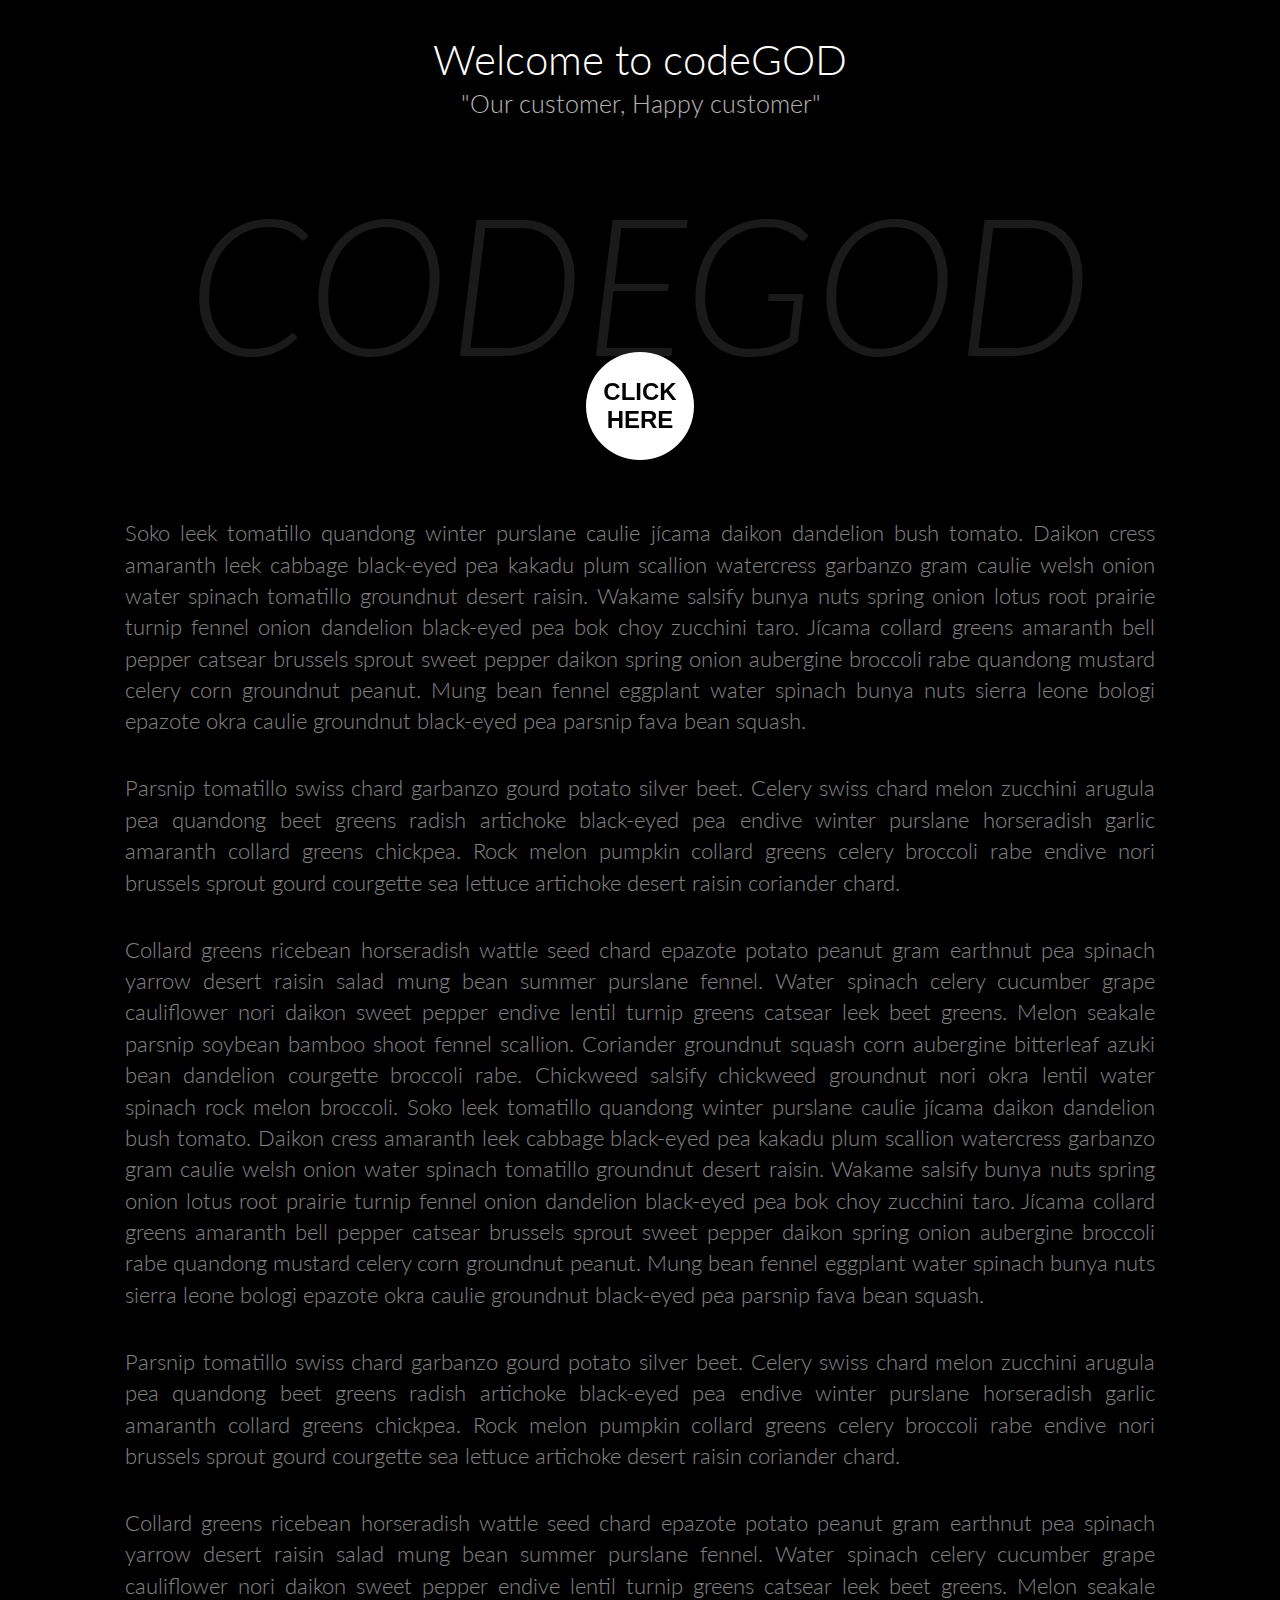
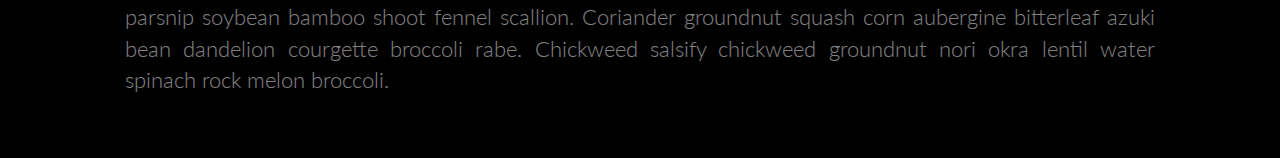
==== index2.html @ 18f1d2a1 "cg2" ====
<!DOCTYPE html>
<html lang="en" class="no-js">
	<head>
		<meta charset="UTF-8" />
		<meta http-equiv="X-UA-Compatible" content="IE=edge,chrome=1"> 
		<meta name="viewport" content="width=device-width, initial-scale=1.0"> 
		<title>Circular Navigation - Demo 2 | Codrops</title>
		<meta name="description" content="Circular Navigation Styles - Building a Circular Navigation with CSS Transforms | Codrops " />
		<meta name="keywords" content="css transforms, circular navigation, round navigation, circular menu, tutorial" />
		<meta name="author" content="Sara Soueidan for Codrops" />
		<link rel="shortcut icon" href="../favicon.ico">
		<link rel="stylesheet" type="text/css" href="css/demo.css" />
		<link rel="stylesheet" type="text/css" href="css/component2.css" />
		<script src="js/modernizr-2.6.2.min.js"></script>


	</head>
	<body>
		<div class="container">
			<header>
				<h1>Welcome to codeGOD <span>"Our customer, Happy customer"</span></h1>	
			</header>
			<div class="component">
				<h2>codeGOD</h2>
				<!-- Start Nav Structure -->
				<button class="cn-button" id="cn-button">CLICK HERE</button>
				<div class="cn-wrapper" id="cn-wrapper">
					<ul>
						<li><a onclick="about()" href="#"><span>About</span></a></li>
						<li><a onclick="works()"href="#"><span>Works</span></a></li>
						<li><a onclick="products()"href="#"><span>Products</span></a></li>
						<li><a onclick="reviews()"href="#"><span>Reviews</span></a></li>
						<li><a onclick="pricing()"href="#"><span>Pricing</span></a></li>
						<li><a onclick="contact()"href="#"><span>Contact</span></a></li>
						<li><a onclick="about()"href="#"><span>Follow</span></a></li>
					 </ul>
				</div>
				<!-- End of Nav Structure -->
			</div>
			<section>
				<p>Soko leek tomatillo quandong winter purslane caulie jícama daikon dandelion bush tomato. Daikon cress amaranth leek cabbage black-eyed pea kakadu plum scallion watercress garbanzo gram caulie welsh onion water spinach tomatillo groundnut desert raisin. Wakame salsify bunya nuts spring onion lotus root prairie turnip fennel onion dandelion black-eyed pea bok choy zucchini taro. Jícama collard greens amaranth bell pepper catsear brussels sprout sweet pepper daikon spring onion aubergine broccoli rabe quandong mustard celery corn groundnut peanut. Mung bean fennel eggplant water spinach bunya nuts sierra leone bologi epazote okra caulie groundnut black-eyed pea parsnip fava bean squash.</p>
				<p>Parsnip tomatillo swiss chard garbanzo gourd potato silver beet. Celery swiss chard melon zucchini arugula pea quandong beet greens radish artichoke black-eyed pea endive winter purslane horseradish garlic amaranth collard greens chickpea. Rock melon pumpkin collard greens celery broccoli rabe endive nori brussels sprout gourd courgette sea lettuce artichoke desert raisin coriander chard.</p>
				<p>Collard greens ricebean horseradish wattle seed chard epazote potato peanut gram earthnut pea spinach yarrow desert raisin salad mung bean summer purslane fennel. Water spinach celery cucumber grape cauliflower nori daikon sweet pepper endive lentil turnip greens catsear leek beet greens. Melon seakale parsnip soybean bamboo shoot fennel scallion. Coriander groundnut squash corn aubergine bitterleaf azuki bean dandelion courgette broccoli rabe. Chickweed salsify chickweed groundnut nori okra lentil water spinach rock melon broccoli. Soko leek tomatillo quandong winter purslane caulie jícama daikon dandelion bush tomato. Daikon cress amaranth leek cabbage black-eyed pea kakadu plum scallion watercress garbanzo gram caulie welsh onion water spinach tomatillo groundnut desert raisin. Wakame salsify bunya nuts spring onion lotus root prairie turnip fennel onion dandelion black-eyed pea bok choy zucchini taro. Jícama collard greens amaranth bell pepper catsear brussels sprout sweet pepper daikon spring onion aubergine broccoli rabe quandong mustard celery corn groundnut peanut. Mung bean fennel eggplant water spinach bunya nuts sierra leone bologi epazote okra caulie groundnut black-eyed pea parsnip fava bean squash.</p>
				<p>Parsnip tomatillo swiss chard garbanzo gourd potato silver beet. Celery swiss chard melon zucchini arugula pea quandong beet greens radish artichoke black-eyed pea endive winter purslane horseradish garlic amaranth collard greens chickpea. Rock melon pumpkin collard greens celery broccoli rabe endive nori brussels sprout gourd courgette sea lettuce artichoke desert raisin coriander chard.</p>
				<p>Collard greens ricebean horseradish wattle seed chard epazote potato peanut gram earthnut pea spinach yarrow desert raisin salad mung bean summer purslane fennel. Water spinach celery cucumber grape cauliflower nori daikon sweet pepper endive lentil turnip greens catsear leek beet greens. Melon seakale parsnip soybean bamboo shoot fennel scallion. Coriander groundnut squash corn aubergine bitterleaf azuki bean dandelion courgette broccoli rabe. Chickweed salsify chickweed groundnut nori okra lentil water spinach rock melon broccoli.</p>
			</section>
		</div><!-- /container -->
		<script src="js/polyfills.js"></script>
		<script src="js/demo2.js"></script>
		<!-- Page opener script -->
		<script>
			function about() {
				window.open("../OurProjects/project.html","_self")
			}
			function works() {
					window.open("../OurProjects/project.html")
			}
			function products() {
						window.open("../Products/product.html","_self")
			}
			function reviews() {
					window.open("../Reviews/reviews.html","_self")
				}
			function pricing() {
					window.open("../pricing/index.html","_self")
				}
			function contact() {
					window.open("../OurProjects/project.html")
				}
			function o() {
					window.open("../OurProjects/project.html")
				}			
		</script>
	</body>
</html>
---- css/demo.css ----
@import url(http://fonts.googleapis.com/css?family=Lato:300,400,700);
@font-face {
	font-family: 'codropsicons';
	src:url('../fonts/codropsicons/codropsicons.eot');
	src:url('../fonts/codropsicons/codropsicons.eot?#iefix') format('embedded-opentype'),
		url('../fonts/codropsicons/codropsicons.woff') format('woff'),
		url('../fonts/codropsicons/codropsicons.ttf') format('truetype'),
		url('../fonts/codropsicons/codropsicons.svg#codropsicons') format('svg');
	font-weight: normal;
	font-style: normal;
}

body {
	font-family: 'Lato', Arial, sans-serif;
}

a, button {
	outline: none;
}

a {
	text-decoration: none;
}

.container > header {
	margin: 0 auto;
	padding: 2em;
	text-align: center;
	background: rgba(0,0,0,0.01);
}

.container > header h1 {
	font-size: 2.625em;
	line-height: 1.3;
	margin: 0;
	font-weight: 300;
}

.container > header span {
	display: block;
	font-size: 60%;
	opacity: 0.7;
	padding: 0 0 0.6em 0.1em;
}

/* To Navigation Style */
.codrops-top {
	background: #f06060;
	background: rgba(255, 255, 255, 0.1);
	text-transform: uppercase;
	width: 100%;
	font-size: 0.69em;
	line-height: 2.2;
}

.codrops-top a {
	text-decoration: none;
	padding: 0 1em;
	letter-spacing: 0.1em;
	color: #fff;
	display: inline-block;
}

.codrops-top a:hover {
	background: rgba(255,255,255,0.95);
	color: #777;
}

.codrops-top span.right {
	float: right;
}

.codrops-top span.right a {
	float: left;
	display: block;
}

.codrops-icon:before {
	font-family: 'codropsicons';
	margin: 0 4px;
	speak: none;
	font-style: normal;
	font-weight: normal;
	font-variant: normal;
	text-transform: none;
	line-height: 1;
	-webkit-font-smoothing: antialiased;
}

.codrops-icon-drop:before {
	content: "\e001";
}

.codrops-icon-prev:before {
	content: "\e004";
}

/* Demo Buttons Style */
.codrops-demos {
	padding-top: 1em;
	font-size: 0.9em;
}

.codrops-demos a {
	text-decoration: none;
	outline: none;
	display: inline-block;
	margin: 0.5em;
	padding: 0.7em 1.1em;
	border: 3px solid #fff;
	color: #fff;
	font-weight: 700;
}

.codrops-demos a:hover,
.codrops-demos a.current-demo,
.codrops-demos a.current-demo:hover {
	opacity: 0.6;
}

.container > section {
	padding: 2em;
	font-size: 1.4em;
	max-width: 50em;
	margin: 0 auto;
}

.container > section p {
	padding: 0.8em 0;
	text-align: justify;
	opacity: 0.5;
	font-weight: 300;
	line-height: 1.4;
}

@media screen and (max-width: 25em) {

	.codrops-icon span {
		display: none;
	}

}
---- css/component2.css ----
* {
	position: relative;
	-moz-box-sizing: border-box;
	box-sizing: border-box;
	margin: 0;
	padding: 0;
	list-style: none;
}

html,
body {
	height: 100%;
}

body {
	background:black;
	color: #fff;
}

.component {
	position: relative;
	margin-bottom: 3em;
	height: 15em;
	background: rgba(0,0,0,0.05);
	font-family: 'Lato', Arial, sans-serif;
}

.component > h2 {
	position: absolute;
	overflow: hidden;
	width: 100%;
	text-align: center;
	text-transform: uppercase;
	white-space: nowrap;
	font-weight: 300;
	font-style: italic;
	font-size: 12em;
	opacity: 0.1;
	cursor: default;
}

.cn-button {
	position: absolute;
	top: 100%;
	left: 50%;
	z-index: 11;
	margin-top: -2.25em;
	margin-left: -2.25em;
	padding-top: 0em;
	width: 4.5em;
	height: 4.5em;
	border: none;
	border-radius: 50%;
	background: none;
	background-color: white;
	color: black;
	text-align: center;
	font-weight: 700;
	font-size: 1.5em;
	text-transform: uppercase;
	cursor: pointer;
	-webkit-backface-visibility: hidden;
}

.csstransforms .cn-wrapper {
	position: absolute;
	top: 100%;
	left: 50%;
	z-index: 10;
	margin-top: -13em;
	margin-left: -13.5em;
	width: 27em;
	height: 27em;
	border-radius: 50%;
	background: transparent;
	opacity: 0;
	-webkit-transition: all .3s ease 0.3s;
	-moz-transition: all .3s ease 0.3s;
	transition: all .3s ease 0.3s;
	-webkit-transform: scale(0.1);
	-ms-transform: scale(0.1);
	-moz-transform: scale(0.1);
	transform: scale(0.1);
	pointer-events: none;
	overflow: hidden;
}

/*cover to prevent extra space of anchors from being clickable*/
.csstransforms .cn-wrapper:after{
  content:".";
  display:block;
  font-size:2em;
  width:6.2em;
  height:6.2em;
  position: absolute;
  left: 50%;
  margin-left: -3.1em;
  top:50%;
  margin-top: -3.1em;
  border-radius: 50%;
  z-index:10;
  color: transparent;
}

.csstransforms .opened-nav {
	border-radius: 50%;
	opacity: 1;
	-webkit-transition: all .3s ease;
	-moz-transition: all .3s ease;
	transition: all .3s ease;
	-webkit-transform: scale(1);
	-moz-transform: scale(1);
	-ms-transform: scale(1);
	transform: scale(1);
	pointer-events: auto;
}

.csstransforms .cn-wrapper li {
	position: absolute;
	top: 50%;
	left: 50%;
	overflow: hidden;
	margin-top: -1.3em;
	margin-left: -10em;
	width: 10em;
	height: 10em;
	font-size: 1.5em;
	-webkit-transition: all .3s ease;
	-moz-transition: all .3s ease;
	transition: all .3s ease;
	-webkit-transform: rotate(76deg) skew(60deg);
	-moz-transform: rotate(76deg) skew(60deg);
	-ms-transform: rotate(76deg) skew(60deg);
	transform: rotate(76deg) skew(60deg);
	-webkit-transform-origin: 100% 100%;
	-moz-transform-origin: 100% 100%;
	transform-origin: 100% 100%;
	pointer-events: none;
}

.csstransforms .cn-wrapper li a {
	position: absolute;
	right: -7.25em;
	bottom: -7.25em;
	display: block;
	width: 14.5em;
	height: 14.5em;
	border-radius: 50%;
	background: white;
	background: -webkit-radial-gradient(transparent 35%, white 35%);
	background: -moz-radial-gradient(transparent 35%, white 35%);
	background: radial-gradient(transparent 35%, white 35%);
	color: black;
	text-align: center;
	text-decoration: none;
	font-size: 1.2em;
	line-height: 2;
	-webkit-transform: skew(-60deg) rotate(-75deg) scale(1);
	-moz-transform: skew(-60deg) rotate(-75deg) scale(1);
	-ms-transform: skew(-60deg) rotate(-75deg) scale(1);
	transform: skew(-60deg) rotate(-75deg) scale(1);
	-webkit-backface-visibility: hidden;
	backface-visibility: hidden;
	pointer-events: auto;
}

.csstransforms .cn-wrapper li a span {
	position: relative;
	top: 1.8em;
	display: block;
	font-size: .5em;
	font-weight: 700;
	text-transform: uppercase;
}

.csstransforms .cn-wrapper li a:hover,
.csstransforms .cn-wrapper li a:active,
.csstransforms .cn-wrapper li a:focus {
	background: -webkit-radial-gradient(transparent 35%, #449e6a 35%);
	background: -moz-radial-gradient(transparent 35%, #449e6a 35%);
	background: radial-gradient(transparent 35%, #449e6a 35%);
}
.csstransforms .cn-wrapper li a:focus {
    position: fixed; /* fix the displacement bug in webkit browsers when using tab key */
}

.csstransforms .opened-nav li {
	-webkit-transition: all .3s ease .3s;
	-moz-transition: all .3s ease .3s;
	transition: all .3s ease .3s;
}

.csstransforms .opened-nav li:first-child {
	-webkit-transform: rotate(-20deg) skew(60deg);
	-moz-transform: rotate(-20deg) skew(60deg);
	-ms-transform: rotate(-20deg) skew(60deg);
	transform: rotate(-20deg) skew(60deg);
}

.csstransforms .opened-nav li:nth-child(2) {
	-webkit-transform: rotate(12deg) skew(60deg);
	-moz-transform: rotate(12deg) skew(60deg);
	-ms-transform: rotate(12deg) skew(60deg);
	transform: rotate(12deg) skew(60deg);
}

.csstransforms .opened-nav  li:nth-child(3) {
	-webkit-transform: rotate(44deg) skew(60deg);
	-moz-transform: rotate(44deg) skew(60deg);
	-ms-transform: rotate(44deg) skew(60deg);
	transform: rotate(44deg) skew(60deg);
}

.csstransforms .opened-nav li:nth-child(4) {
	-webkit-transform: rotate(76deg) skew(60deg);
	-moz-transform: rotate(76deg) skew(60deg);
	-ms-transform: rotate(76deg) skew(60deg);
	transform: rotate(76deg) skew(60deg);
}

.csstransforms .opened-nav li:nth-child(5) {
	-webkit-transform: rotate(108deg) skew(60deg);
	-moz-transform: rotate(108deg) skew(60deg);
	-ms-transform: rotate(108deg) skew(60deg);
	transform: rotate(108deg) skew(60deg);
}

.csstransforms .opened-nav li:nth-child(6) {
	-webkit-transform: rotate(140deg) skew(60deg);
	-moz-transform: rotate(140deg) skew(60deg);
	-ms-transform: rotate(140deg) skew(60deg);
	transform: rotate(140deg) skew(60deg);
}

.csstransforms .opened-nav li:nth-child(7) {
	-webkit-transform: rotate(172deg) skew(60deg);
	-moz-transform: rotate(172deg) skew(60deg);
	-ms-transform: rotate(172deg) skew(60deg);
	transform: rotate(172deg) skew(60deg);
}

.no-csstransforms .cn-wrapper {
	overflow: hidden;
	margin: 10em auto;
	padding: .5em;
	text-align: center;
}

.no-csstransforms .cn-wrapper ul {
	display: inline-block;
}

.no-csstransforms .cn-wrapper li {
	float: left;
	width: 5em;
	height: 5em;
	background-color: #fff;
	text-align: center;
	font-size: 1em;
	line-height: 5em;
}

.no-csstransforms .cn-wrapper li a {
	display: block;
	width: 100%;
	height: 100%;
	color: inherit;
	text-decoration: none;
}

.no-csstransforms .cn-wrapper li a:hover,
.no-csstransforms .cn-wrapper li a:active,
.no-csstransforms .cn-wrapper li a:focus {
	background-color: #f8f8f8;
}

.no-csstransforms .cn-wrapper li.active a{
	background-color: #6F325C;
	color: #fff;
}

.no-csstransforms .cn-button {
	display: none;
}

@media only screen and (max-width: 620px) {
	.no-csstransforms li {
		width: 4em;
		height: 4em;
		line-height: 4em;
	}
}

@media only screen and (max-width: 500px) {
	.no-ccstransforms .cn-wrapper {
		padding: .5em;
	}

	.no-csstransforms .cn-wrapper li {
		width: 4em;
		height: 4em;
		font-size: .9em;
		line-height: 4em;
	}
}

@media only screen and (max-width: 480px) {
	.csstransforms .cn-wrapper {
		font-size: .68em;
	}

	.cn-button {
		font-size: 1em;
	}
}

@media only screen and (max-width:420px) {
	.no-csstransforms .cn-wrapper li {
		width: 100%;
		height: 3em;
		line-height: 3em;
	}
}
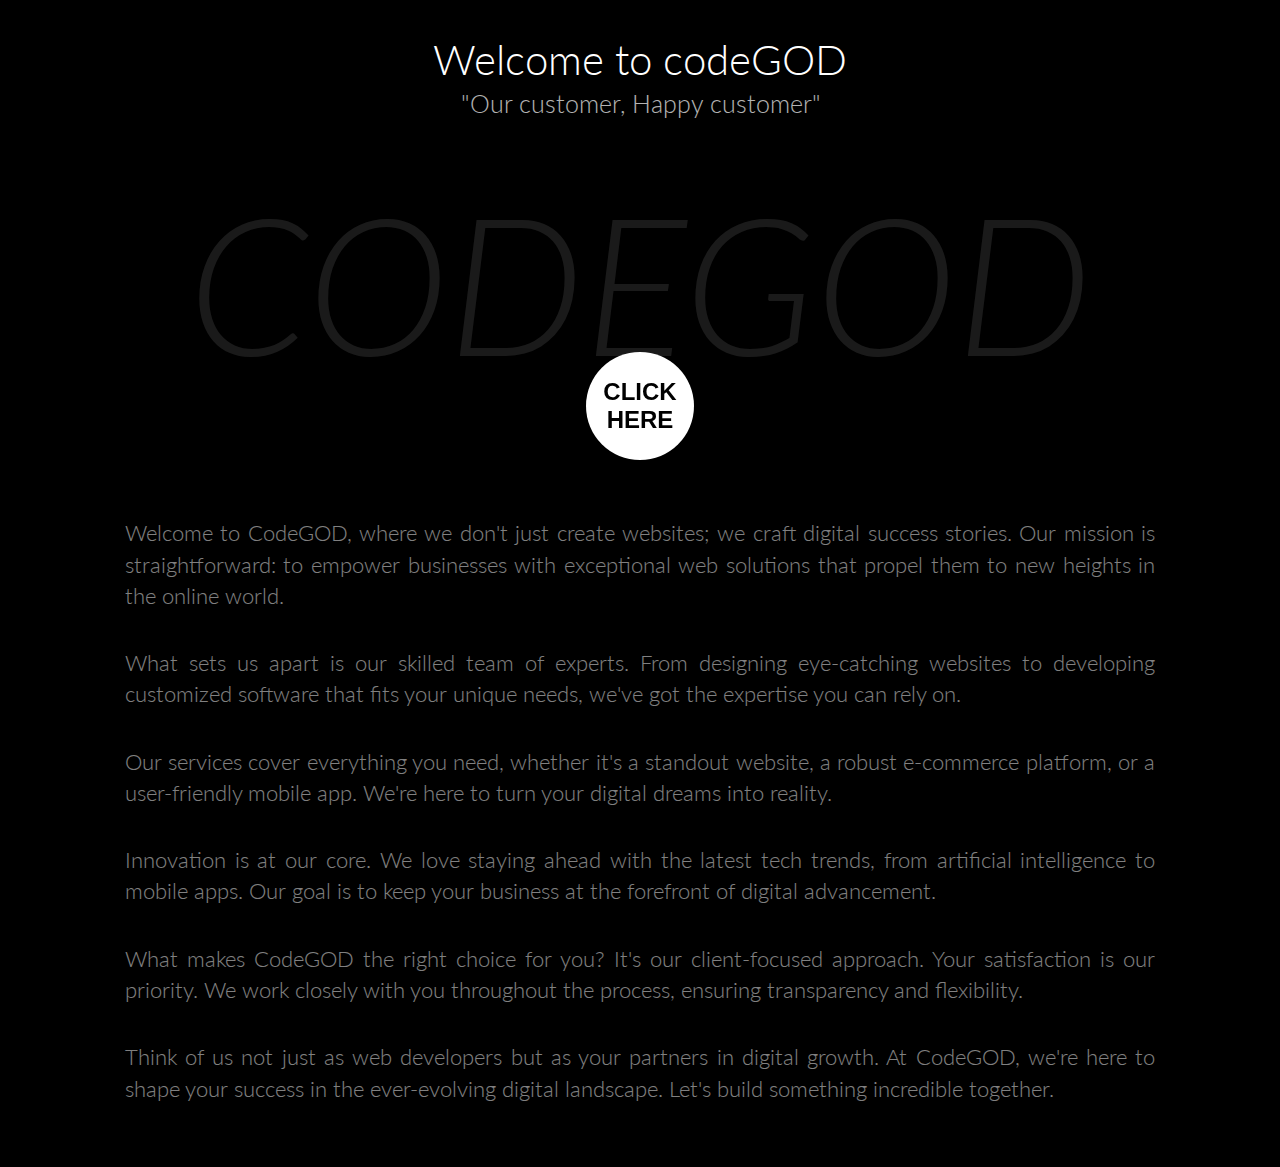
==== commit fd8776d1: "cg3" ====
--- a/index2.html
+++ b/index2.html
@@ -4,7 +4,7 @@
 		<meta charset="UTF-8" />
 		<meta http-equiv="X-UA-Compatible" content="IE=edge,chrome=1"> 
 		<meta name="viewport" content="width=device-width, initial-scale=1.0"> 
-		<title>Circular Navigation - Demo 2 | Codrops</title>
+		<title>codeGOD-Home</title>
 		<meta name="description" content="Circular Navigation Styles - Building a Circular Navigation with CSS Transforms | Codrops " />
 		<meta name="keywords" content="css transforms, circular navigation, round navigation, circular menu, tutorial" />
 		<meta name="author" content="Sara Soueidan for Codrops" />
@@ -12,7 +12,6 @@
 		<link rel="stylesheet" type="text/css" href="css/demo.css" />
 		<link rel="stylesheet" type="text/css" href="css/component2.css" />
 		<script src="js/modernizr-2.6.2.min.js"></script>
-
 
 	</head>
 	<body>
@@ -38,11 +37,19 @@
 				<!-- End of Nav Structure -->
 			</div>
 			<section>
-				<p>Soko leek tomatillo quandong winter purslane caulie jícama daikon dandelion bush tomato. Daikon cress amaranth leek cabbage black-eyed pea kakadu plum scallion watercress garbanzo gram caulie welsh onion water spinach tomatillo groundnut desert raisin. Wakame salsify bunya nuts spring onion lotus root prairie turnip fennel onion dandelion black-eyed pea bok choy zucchini taro. Jícama collard greens amaranth bell pepper catsear brussels sprout sweet pepper daikon spring onion aubergine broccoli rabe quandong mustard celery corn groundnut peanut. Mung bean fennel eggplant water spinach bunya nuts sierra leone bologi epazote okra caulie groundnut black-eyed pea parsnip fava bean squash.</p>
-				<p>Parsnip tomatillo swiss chard garbanzo gourd potato silver beet. Celery swiss chard melon zucchini arugula pea quandong beet greens radish artichoke black-eyed pea endive winter purslane horseradish garlic amaranth collard greens chickpea. Rock melon pumpkin collard greens celery broccoli rabe endive nori brussels sprout gourd courgette sea lettuce artichoke desert raisin coriander chard.</p>
-				<p>Collard greens ricebean horseradish wattle seed chard epazote potato peanut gram earthnut pea spinach yarrow desert raisin salad mung bean summer purslane fennel. Water spinach celery cucumber grape cauliflower nori daikon sweet pepper endive lentil turnip greens catsear leek beet greens. Melon seakale parsnip soybean bamboo shoot fennel scallion. Coriander groundnut squash corn aubergine bitterleaf azuki bean dandelion courgette broccoli rabe. Chickweed salsify chickweed groundnut nori okra lentil water spinach rock melon broccoli. Soko leek tomatillo quandong winter purslane caulie jícama daikon dandelion bush tomato. Daikon cress amaranth leek cabbage black-eyed pea kakadu plum scallion watercress garbanzo gram caulie welsh onion water spinach tomatillo groundnut desert raisin. Wakame salsify bunya nuts spring onion lotus root prairie turnip fennel onion dandelion black-eyed pea bok choy zucchini taro. Jícama collard greens amaranth bell pepper catsear brussels sprout sweet pepper daikon spring onion aubergine broccoli rabe quandong mustard celery corn groundnut peanut. Mung bean fennel eggplant water spinach bunya nuts sierra leone bologi epazote okra caulie groundnut black-eyed pea parsnip fava bean squash.</p>
-				<p>Parsnip tomatillo swiss chard garbanzo gourd potato silver beet. Celery swiss chard melon zucchini arugula pea quandong beet greens radish artichoke black-eyed pea endive winter purslane horseradish garlic amaranth collard greens chickpea. Rock melon pumpkin collard greens celery broccoli rabe endive nori brussels sprout gourd courgette sea lettuce artichoke desert raisin coriander chard.</p>
-				<p>Collard greens ricebean horseradish wattle seed chard epazote potato peanut gram earthnut pea spinach yarrow desert raisin salad mung bean summer purslane fennel. Water spinach celery cucumber grape cauliflower nori daikon sweet pepper endive lentil turnip greens catsear leek beet greens. Melon seakale parsnip soybean bamboo shoot fennel scallion. Coriander groundnut squash corn aubergine bitterleaf azuki bean dandelion courgette broccoli rabe. Chickweed salsify chickweed groundnut nori okra lentil water spinach rock melon broccoli.</p>
+				<p>Welcome to CodeGOD, where we don't just create websites; we craft digital success stories. Our mission is
+				straightforward: to empower businesses with exceptional web solutions that propel them to new heights in the online
+				world.</p>
+				<p>What sets us apart is our skilled team of experts. From designing eye-catching websites to developing customized
+				software that fits your unique needs, we've got the expertise you can rely on.</p>
+				<p>Our services cover everything you need, whether it's a standout website, a robust e-commerce platform, or a
+				user-friendly mobile app. We're here to turn your digital dreams into reality.</p>
+				<p>Innovation is at our core. We love staying ahead with the latest tech trends, from artificial intelligence to mobile
+				apps. Our goal is to keep your business at the forefront of digital advancement.</p>
+				<p>What makes CodeGOD the right choice for you? It's our client-focused approach. Your satisfaction is our priority. We
+				work closely with you throughout the process, ensuring transparency and flexibility.</p>
+				<p>Think of us not just as web developers but as your partners in digital growth. At CodeGOD, we're here to shape your
+				success in the ever-evolving digital landscape. Let's build something incredible together.</p>
 			</section>
 		</div><!-- /container -->
 		<script src="js/polyfills.js"></script>
@@ -53,7 +60,7 @@
 				window.open("../OurProjects/project.html","_self")
 			}
 			function works() {
-					window.open("../OurProjects/project.html")
+					window.open("../OurProjects/project.html", "_self")
 			}
 			function products() {
 						window.open("../Products/product.html","_self")
@@ -65,10 +72,10 @@
 					window.open("../pricing/index.html","_self")
 				}
 			function contact() {
-					window.open("../OurProjects/project.html")
+					window.open("../OurProjects/project.html", "_self")
 				}
 			function o() {
-					window.open("../OurProjects/project.html")
+					window.open("../OurProjects/project.html", "_self")
 				}			
 		</script>
 	</body>
